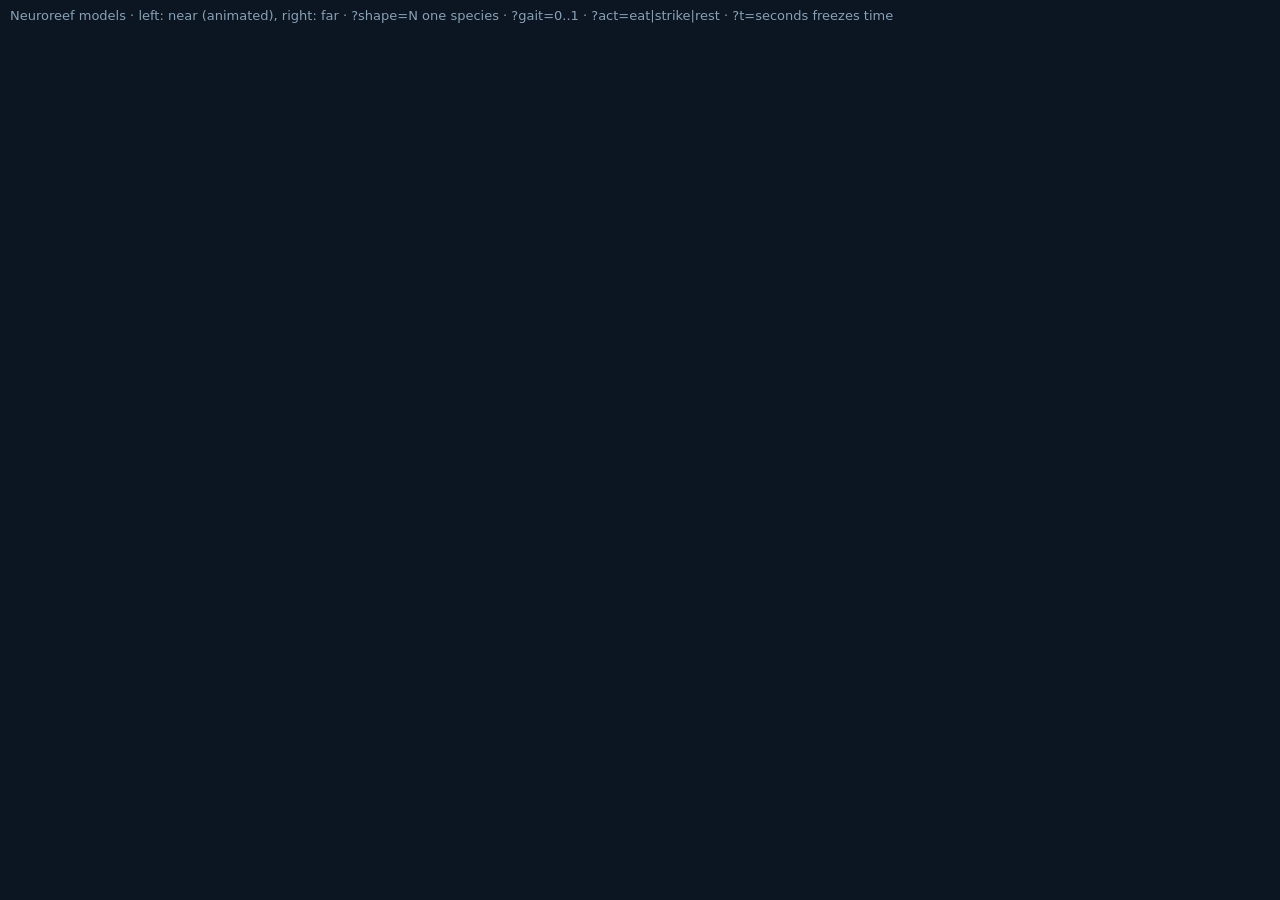
==== src/Neuroreef.Server/wwwroot/gallery.html @ 5f1a2d0c "Console: animated near models framework, far models, model gallery Animals near the camera are drawn" ====
<!doctype html>
<html lang="en">
<head>
<meta charset="utf-8">
<meta name="viewport" content="width=device-width, initial-scale=1">
<title>Neuroreef models</title>
<script type="importmap">{ "imports": { "three": "./lib/three.module.min.js" } }</script>
<style>
  html, body { margin: 0; height: 100%; background: #0b1622; color: #d7e3ee; font: 13px system-ui, sans-serif; overflow: hidden; }
  #info { position: fixed; top: 8px; left: 10px; color: #8aa0b5; }
  canvas { display: block; width: 100%; height: 100%; }
  .lab { position: fixed; transform: translate(-50%, 0); font-size: 11px; color: #d7e3ee; text-shadow: 0 1px 2px #000; white-space: nowrap; pointer-events: none; }
</style>
</head>
<body>
<div id="info">Neuroreef models · left: near (animated), right: far · ?shape=N one species · ?gait=0..1 · ?act=eat|strike|rest · ?t=seconds freezes time</div>
<canvas id="c"></canvas>
<script type="module">
// A model gallery for checking the species models without running the world: every species near
// (animated) and far, with its triangle count. Reads the species list from /api/meta.
import * as THREE from 'three';
import { OrbitControls } from './lib/OrbitControls.js';
import { buildSpecies } from './js/creatures/index.js';
import { withAnim } from './js/creatures/anim.js';

const q = new URLSearchParams(location.search);
const only = q.has('shape') ? +q.get('shape') : -1, gait = q.has('gait') ? +q.get('gait') : 0.6;
const act = { eat: 1, strike: 2 }[q.get('act')] || 0, rest = q.get('act') === 'rest' ? 1 : 0;
const frozen = q.has('t') ? +q.get('t') : null;
const meta = await (await fetch('api/meta')).json();

const canvas = document.getElementById('c');
const renderer = new THREE.WebGLRenderer({ canvas, antialias: true, preserveDrawingBuffer: true });
renderer.outputColorSpace = THREE.SRGBColorSpace;
const scene = new THREE.Scene(); scene.background = new THREE.Color(0x0b1622);
scene.add(new THREE.HemisphereLight(0xcfe6ff, 0x3a2f22, 1.1));
const sun = new THREE.DirectionalLight(0xfff1dd, 1.6); sun.position.set(0.4, 1, 0.25); scene.add(sun);
const camera = new THREE.PerspectiveCamera(40, 1, 0.05, 500);
const controls = new OrbitControls(camera, canvas);

const list = meta.species.filter((s) => only < 0 || s.shape === only);
const cols = only >= 0 ? 1 : 5, cell = 5, labels = [], mats = [];
list.forEach((sp, i) => {
  const b = buildSpecies(sp);
  const cx = (i % cols) * cell * 2 - (cols - 1) * cell, cz = Math.floor(i / cols) * cell - (Math.ceil(list.length / cols) - 1) * cell / 2;
  const geo = withAnim(b.nearGeo, 1);
  geo.attributes.aAnim.array.set([gait, 0.3, act, rest]);
  const near = new THREE.InstancedMesh(geo, b.nearMat, 1); near.setMatrixAt(0, new THREE.Matrix4().makeTranslation(cx - 1.4, sp.loco === 'Swim' ? 0.4 : 0, cz));
  const far = new THREE.InstancedMesh(b.farGeo, b.farMat, 1); far.setMatrixAt(0, new THREE.Matrix4().makeTranslation(cx + 1.6, sp.loco === 'Swim' ? 0.4 : 0, cz));
  near.frustumCulled = far.frustumCulled = false;
  scene.add(near, far); mats.push(b.nearMat);
  const ground = new THREE.Mesh(new THREE.PlaneGeometry(cell * 2 - 0.3, cell - 0.3), new THREE.MeshLambertMaterial({ color: sp.loco === 'Swim' ? 0x1d4a66 : 0x3b4a2a }));
  ground.rotation.x = -Math.PI / 2; ground.position.set(cx, -0.01, cz); scene.add(ground);
  const l = document.createElement('div'); l.className = 'lab'; l.textContent = `${sp.name} · ${Math.round(b.triangles)} tris`; document.body.append(l);
  labels.push([l, new THREE.Vector3(cx, -0.2, cz + cell / 2 - 0.6)]);
});
if (only >= 0) { camera.position.set(1, 2.2, 5.5); controls.target.set(0, 0.6, 0); }
else { camera.position.set(0, 26, 26); controls.target.set(0, 0, 0); }
controls.update();

function resize() { renderer.setSize(innerWidth, innerHeight, false); camera.aspect = innerWidth / innerHeight; camera.updateProjectionMatrix(); }
addEventListener('resize', resize); resize();
const t0 = performance.now();
function frame() {
  const t = frozen ?? (performance.now() - t0) / 1000;
  for (const m of mats) m.userData.uniforms.uTime.value = t;
  controls.update(); renderer.render(scene, camera);
  for (const [l, p] of labels) { const v = p.clone().project(camera); l.style.left = (v.x + 1) / 2 * innerWidth + 'px'; l.style.top = (1 - v.y) / 2 * innerHeight + 'px'; }
  window.galleryReady = true;
  requestAnimationFrame(frame);
}
frame();
</script>
</body>
</html>
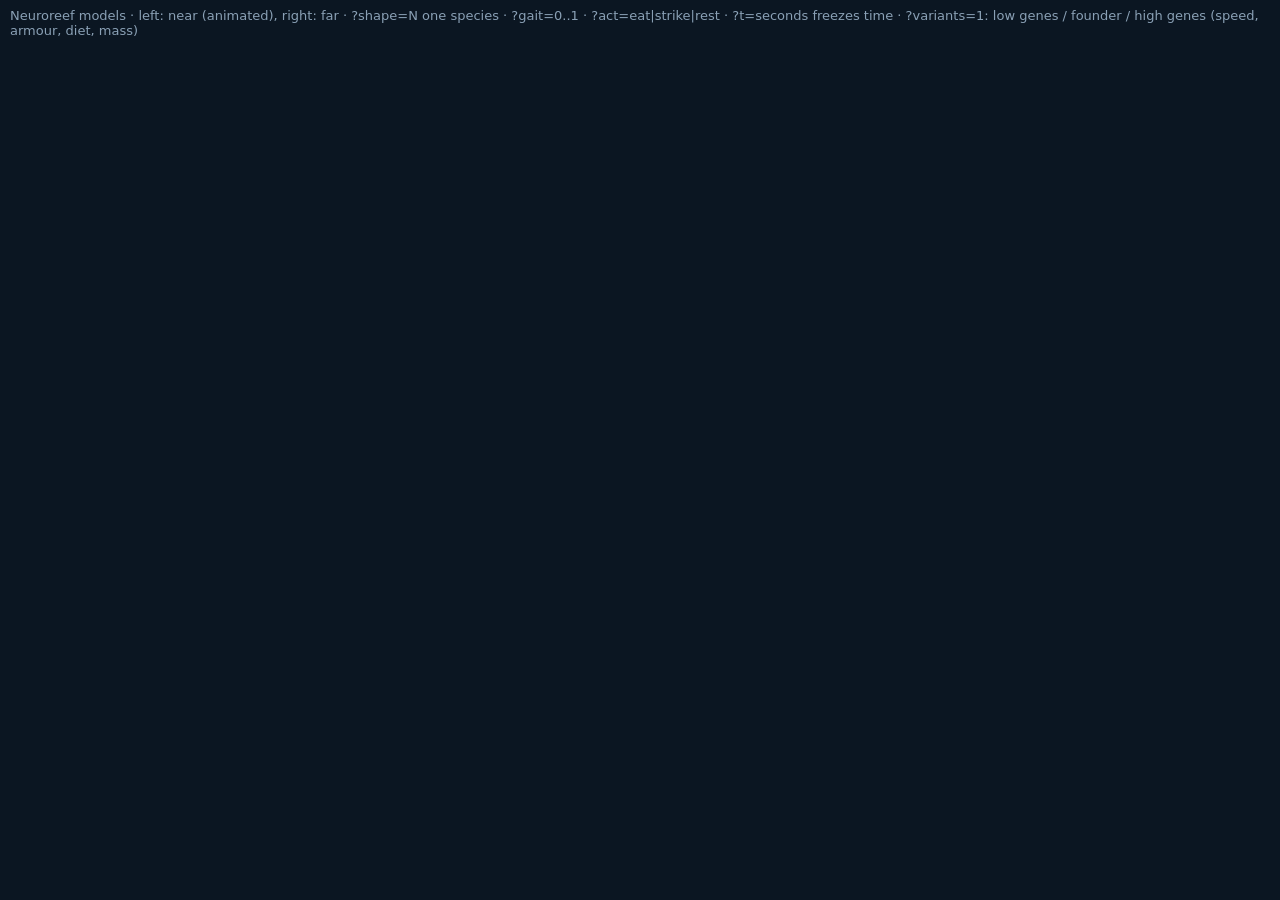
==== commit a73b5a8c: "Console: evolution made visible: gene-driven bodies and trait charts - AGENTS records carry each ani" ====
--- a/src/Neuroreef.Server/wwwroot/gallery.html
+++ b/src/Neuroreef.Server/wwwroot/gallery.html
@@ -13,7 +13,7 @@
 </style>
 </head>
 <body>
-<div id="info">Neuroreef models · left: near (animated), right: far · ?shape=N one species · ?gait=0..1 · ?act=eat|strike|rest · ?t=seconds freezes time</div>
+<div id="info">Neuroreef models · left: near (animated), right: far · ?shape=N one species · ?gait=0..1 · ?act=eat|strike|rest · ?t=seconds freezes time · ?variants=1: low genes / founder / high genes (speed, armour, diet, mass)</div>
 <canvas id="c"></canvas>
 <script type="module">
 // A model gallery for checking the species models without running the world: every species near
@@ -27,6 +27,8 @@
 const only = q.has('shape') ? +q.get('shape') : -1, gait = q.has('gait') ? +q.get('gait') : 0.6;
 const act = { eat: 1, strike: 2 }[q.get('act')] || 0, rest = q.get('act') === 'rest' ? 1 : 0;
 const frozen = q.has('t') ? +q.get('t') : null;
+const variants = q.has('variants');           // three versions per species: low genes, founder, high genes
+const genes = (q.get('genes') || '0,0,0').split(',').map(Number);   // speed, armour, diet drift (-1..1)
 const meta = await (await fetch('api/meta')).json();
 
 const canvas = document.getElementById('c');
@@ -43,12 +45,22 @@
 list.forEach((sp, i) => {
   const b = buildSpecies(sp);
   const cx = (i % cols) * cell * 2 - (cols - 1) * cell, cz = Math.floor(i / cols) * cell - (Math.ceil(list.length / cols) - 1) * cell / 2;
-  const geo = withAnim(b.nearGeo, 1);
-  geo.attributes.aAnim.array.set([gait, 0.3, act, rest]);
-  const near = new THREE.InstancedMesh(geo, b.nearMat, 1); near.setMatrixAt(0, new THREE.Matrix4().makeTranslation(cx - 1.4, sp.loco === 'Swim' ? 0.4 : 0, cz));
-  const far = new THREE.InstancedMesh(b.farGeo, b.farMat, 1); far.setMatrixAt(0, new THREE.Matrix4().makeTranslation(cx + 1.6, sp.loco === 'Swim' ? 0.4 : 0, cz));
-  near.frustumCulled = far.frustumCulled = false;
-  scene.add(near, far); mats.push(b.nearMat);
+  const y0 = sp.loco === 'Swim' ? 0.4 : 0;
+  const set = variants ? [[-1, -1, -1, -1, -2.6], [0, 0, 0, 0, 0], [1, 1, 1, 1, 2.6]] : [[...genes, 0, -1.4]];
+  for (const [gs, ga, gd, gm, dx] of set) {
+    const geo = withAnim(b.nearGeo, 1);
+    geo.attributes.aAnim.array.set([gait, 0.3, act, rest]);
+    geo.attributes.aBody.array.set([gs, ga, gd, 0]);
+    const near = new THREE.InstancedMesh(geo, b.nearMat, 1);
+    const sc = Math.cbrt(Math.pow(2, gm || 0));
+    near.setMatrixAt(0, new THREE.Matrix4().compose(new THREE.Vector3(cx + dx, y0, cz), new THREE.Quaternion(), new THREE.Vector3(sc, sc, sc)));
+    near.frustumCulled = false; scene.add(near);
+  }
+  if (!variants) {
+    const far = new THREE.InstancedMesh(b.farGeo, b.farMat, 1); far.setMatrixAt(0, new THREE.Matrix4().makeTranslation(cx + 1.6, y0, cz));
+    far.frustumCulled = false; scene.add(far);
+  }
+  mats.push(b.nearMat);
   const ground = new THREE.Mesh(new THREE.PlaneGeometry(cell * 2 - 0.3, cell - 0.3), new THREE.MeshLambertMaterial({ color: sp.loco === 'Swim' ? 0x1d4a66 : 0x3b4a2a }));
   ground.rotation.x = -Math.PI / 2; ground.position.set(cx, -0.01, cz); scene.add(ground);
   const l = document.createElement('div'); l.className = 'lab'; l.textContent = `${sp.name} · ${Math.round(b.triangles)} tris`; document.body.append(l);
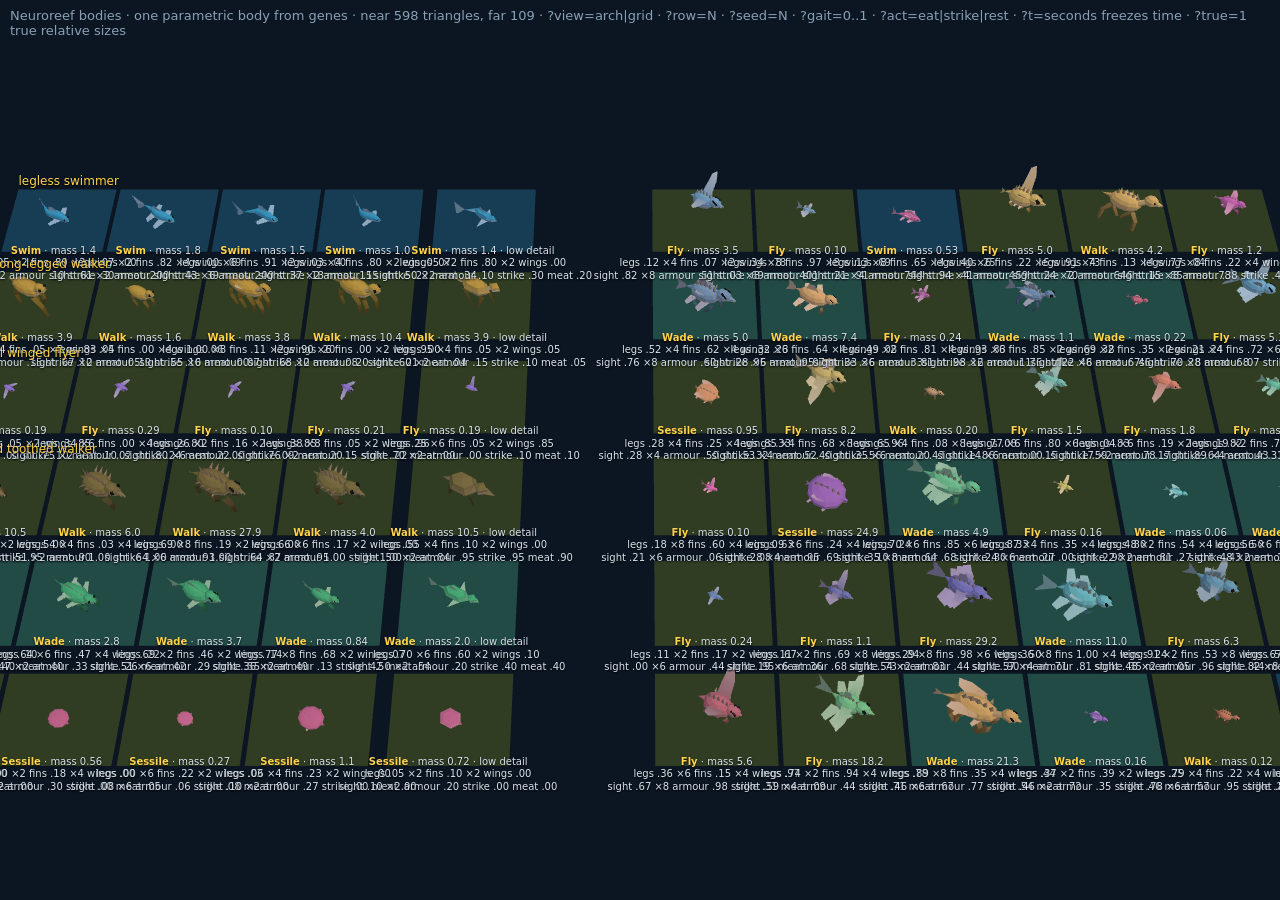
==== commit 13edec0e: "Revision G: no designed categories in senses, bodies or breeding - Raw senses: the nearest and the l" ====
--- a/src/Neuroreef.Server/wwwroot/gallery.html
+++ b/src/Neuroreef.Server/wwwroot/gallery.html
@@ -3,33 +3,76 @@
 <head>
 <meta charset="utf-8">
 <meta name="viewport" content="width=device-width, initial-scale=1">
-<title>Neuroreef models</title>
+<title>Neuroreef bodies</title>
 <script type="importmap">{ "imports": { "three": "./lib/three.module.min.js" } }</script>
 <style>
   html, body { margin: 0; height: 100%; background: #0b1622; color: #d7e3ee; font: 13px system-ui, sans-serif; overflow: hidden; }
-  #info { position: fixed; top: 8px; left: 10px; color: #8aa0b5; }
+  #info { position: fixed; top: 8px; left: 10px; right: 10px; color: #8aa0b5; }
   canvas { display: block; width: 100%; height: 100%; }
-  .lab { position: fixed; transform: translate(-50%, 0); font-size: 11px; color: #d7e3ee; text-shadow: 0 1px 2px #000; white-space: nowrap; pointer-events: none; }
+  .lab { position: fixed; transform: translate(-50%, 0); font-size: 10px; line-height: 1.25; color: #d7e3ee; text-align: center; text-shadow: 0 1px 2px #000; white-space: nowrap; pointer-events: none; }
+  .lab b { color: #ffd34d; font-weight: 600; }
+  .row { position: fixed; transform: translate(0, -50%); font-size: 12px; color: #ffd34d; text-shadow: 0 1px 2px #000; pointer-events: none; }
 </style>
 </head>
 <body>
-<div id="info">Neuroreef models · left: near (animated), right: far · ?shape=N one species · ?gait=0..1 · ?act=eat|strike|rest · ?t=seconds freezes time · ?variants=1: low genes / founder / high genes (speed, armour, diet, mass)</div>
+<div id="info"></div>
 <canvas id="c"></canvas>
 <script type="module">
-// A model gallery for checking the species models without running the world: every species near
-// (animated) and far, with its triangle count. Reads the species list from /api/meta.
+// A body gallery for checking the parametric organism body without running the world. Every tile is one
+// gene combination drawn by the same shader the console uses (js/creatures/body.js, anim.js).
+//   ?view=arch      labelled archetype rows (each: four variants near, then the low-detail body)
+//   ?view=grid      a grid of random gene combinations, seeded by ?seed=N
+//   ?row=N          one archetype row only (close up)
+//   (default: both) ?gait=0..1 · ?act=eat|strike|rest · ?t=seconds freezes time · ?true=1 true relative sizes
 import * as THREE from 'three';
 import { OrbitControls } from './lib/OrbitControls.js';
-import { buildSpecies } from './js/creatures/index.js';
-import { withAnim } from './js/creatures/anim.js';
+import { bodyGeometry, bodyMaterial, bodyMesh, setBody, commitBodies, bodySize, massOf, locoOf, triangles } from './js/creatures/body.js';
 
 const q = new URLSearchParams(location.search);
-const only = q.has('shape') ? +q.get('shape') : -1, gait = q.has('gait') ? +q.get('gait') : 0.6;
+const row = q.has('row') ? +q.get('row') : -1, view = row >= 0 ? 'arch' : q.get('view') || 'both', seed = +(q.get('seed') || 1), trueSize = q.has('true');
+const gait = q.has('gait') ? +q.get('gait') : 0.6;
 const act = { eat: 1, strike: 2 }[q.get('act')] || 0, rest = q.get('act') === 'rest' ? 1 : 0;
 const frozen = q.has('t') ? +q.get('t') : null;
-const variants = q.has('variants');           // three versions per species: low genes, founder, high genes
-const genes = (q.get('genes') || '0,0,0').split(',').map(Number);   // speed, armour, diet drift (-1..1)
-const meta = await (await fetch('api/meta')).json();
+
+function mulberry(a) { return () => { a |= 0; a = (a + 0x6D2B79F5) | 0; let t = Math.imul(a ^ (a >>> 15), 1 | a); t = (t + Math.imul(t ^ (t >>> 7), 61 | t)) ^ t; return ((t ^ (t >>> 14)) >>> 0) / 4294967296; }; }
+const rnd = mulberry(seed * 7919 + 13);
+const organ = () => (Math.floor(rnd() * 255) - 127 + 127) / 254;     // a uniform int8 gene as an organ size
+
+const ARCH = [
+  ['legless swimmer',        { legs: 0.05, fins: 0.80, wings: 0.00, sight: 0.50, armour: 0.10, strike: 0.30, meat: 0.20, m01: 0.50, legPairs: 1 }, 0x3fa7d6],
+  ['long-legged walker',     { legs: 0.95, fins: 0.05, wings: 0.05, sight: 0.60, armour: 0.15, strike: 0.10, meat: 0.05, m01: 0.65, legPairs: 2 }, 0xc9a24a],
+  ['small winged flyer',     { legs: 0.25, fins: 0.05, wings: 0.85, sight: 0.70, armour: 0.00, strike: 0.10, meat: 0.10, m01: 0.20, legPairs: 3 }, 0x9f7fe0],
+  ['armoured toothed walker',{ legs: 0.55, fins: 0.10, wings: 0.00, sight: 0.50, armour: 0.95, strike: 0.95, meat: 0.90, m01: 0.80, legPairs: 2 }, 0x8a8f5a],
+  ['wader',                  { legs: 0.70, fins: 0.60, wings: 0.10, sight: 0.50, armour: 0.20, strike: 0.40, meat: 0.40, m01: 0.55, legPairs: 3 }, 0x4fc48a],
+  ['settled',                { legs: 0.05, fins: 0.10, wings: 0.00, sight: 0.10, armour: 0.20, strike: 0.00, meat: 0.00, m01: 0.40, legPairs: 1 }, 0xd46f9a],
+];
+
+const tiles = [];   // { body, color (hex), x, z, far, label }
+const clamp01 = (v) => Math.max(0, Math.min(1, v));
+let x0 = 0;
+if (view !== 'grid') {
+  ARCH.forEach(([name, base, color], r) => {
+    if (row >= 0 && r !== row) return;
+    for (let i = 0; i < 5; i++) {
+      let b = { ...base };
+      if (i > 0 && i < 4) {    // variants: the same plan with jittered genes (kept on the same locomotion)
+        const v = {}; for (const k in base) v[k] = clamp01(base[k] + (rnd() - 0.5) * 0.3);
+        v.meat = Math.min(0.95, v.meat); v.finPairs = i === 1 ? 2 : 1; v.eyePairs = i === 2 ? 3 : 1; v.legPairs = i === 3 ? 1 + (base.legPairs % 4) : i === 2 ? 1 + ((base.legPairs + 1) % 4) : base.legPairs;   // other leg counts
+        if (locoOf(v.legs, v.fins, v.wings) === locoOf(base.legs, base.fins, base.wings)) b = v;
+      }
+      tiles.push({ body: b, color, x: i * 10 + (i === 4 ? 1 : 0), z: r * 10, far: i === 4, row: r === 0 || i === 0 ? name : null });
+    }
+  });
+  x0 = 62;
+}
+if (view !== 'arch') {
+  const cols = 6, rows = view === 'grid' ? 5 : 6;
+  for (let r = 0; r < rows; r++) for (let c = 0; c < cols; c++) {
+    const b = { legs: organ(), fins: organ(), wings: organ(), sight: organ(), armour: organ(), strike: organ(), meat: Math.min(0.95, organ()), m01: organ(), legPairs: 1 + Math.floor(rnd() * 4), finPairs: 1 + Math.floor(rnd() * 4), eyePairs: 1 + Math.floor(rnd() * 4) };
+    const color = new THREE.Color().setHSL(rnd(), 0.55, 0.5).getHex();
+    tiles.push({ body: b, color, x: x0 + c * 10, z: r * 10, far: false });
+  }
+}
 
 const canvas = document.getElementById('c');
 const renderer = new THREE.WebGLRenderer({ canvas, antialias: true, preserveDrawingBuffer: true });
@@ -37,47 +80,53 @@
 const scene = new THREE.Scene(); scene.background = new THREE.Color(0x0b1622);
 scene.add(new THREE.HemisphereLight(0xcfe6ff, 0x3a2f22, 1.1));
 const sun = new THREE.DirectionalLight(0xfff1dd, 1.6); sun.position.set(0.4, 1, 0.25); scene.add(sun);
-const camera = new THREE.PerspectiveCamera(40, 1, 0.05, 500);
+const camera = new THREE.PerspectiveCamera(35, 1, 0.1, 1000);
 const controls = new OrbitControls(camera, canvas);
 
-const list = meta.species.filter((s) => only < 0 || s.shape === only);
-const cols = only >= 0 ? 1 : 5, cell = 5, labels = [], mats = [];
-list.forEach((sp, i) => {
-  const b = buildSpecies(sp);
-  const cx = (i % cols) * cell * 2 - (cols - 1) * cell, cz = Math.floor(i / cols) * cell - (Math.ceil(list.length / cols) - 1) * cell / 2;
-  const y0 = sp.loco === 'Swim' ? 0.4 : 0;
-  const set = variants ? [[-1, -1, -1, -1, -2.6], [0, 0, 0, 0, 0], [1, 1, 1, 1, 2.6]] : [[...genes, 0, -1.4]];
-  for (const [gs, ga, gd, gm, dx] of set) {
-    const geo = withAnim(b.nearGeo, 1);
-    geo.attributes.aAnim.array.set([gait, 0.3, act, rest]);
-    geo.attributes.aBody.array.set([gs, ga, gd, 0]);
-    const near = new THREE.InstancedMesh(geo, b.nearMat, 1);
-    const sc = Math.cbrt(Math.pow(2, gm || 0));
-    near.setMatrixAt(0, new THREE.Matrix4().compose(new THREE.Vector3(cx + dx, y0, cz), new THREE.Quaternion(), new THREE.Vector3(sc, sc, sc)));
-    near.frustumCulled = false; scene.add(near);
+const mat = bodyMaterial(), nearGeo = bodyGeometry('near'), farGeo = bodyGeometry('far');
+const N = bodyMesh(nearGeo, mat, tiles.length), F = bodyMesh(farGeo, mat, tiles.length);
+scene.add(N.mesh, F.mesh);
+let nn = 0, nf = 0;
+const labels = [], col = new THREE.Color(), f2 = (v) => v.toFixed(2).replace(/^0/, '');
+tiles.forEach((tl, i) => {
+  const b = tl.body, loco = (b.loco = locoOf(b.legs, b.fins, b.wings)), mass = massOf(b.m01 * 255 - 128);
+  const sc = trueSize ? bodySize(mass) : Math.max(0.9, Math.min(2.4, bodySize(mass)));
+  const y = loco === 'Swim' ? 0.45 * sc : loco === 'Fly' && !rest ? 0.5 + 0.8 * sc : 0;
+  col.setHex(tl.color);
+  const B = tl.far ? F : N, k = tl.far ? nf++ : nn++;
+  setBody(B, k, tl.x, y, tl.z, 0.5, sc, sc * (rest && loco !== 'Fly' ? 0.7 : 1), b, loco === 'Sessile' ? 0 : gait, (i * 0.37) % 1, act, rest, col.r, col.g, col.b);
+  const ground = new THREE.Mesh(new THREE.PlaneGeometry(9.6, 7.6), new THREE.MeshLambertMaterial({ color: loco === 'Swim' ? 0x1d4a66 : loco === 'Wade' ? 0x2c5a55 : 0x3b4a2a }));
+  ground.rotation.x = -Math.PI / 2; ground.position.set(tl.x, -0.01, tl.z); scene.add(ground);
+  const l = document.createElement('div'); l.className = 'lab';
+  l.innerHTML = `<b>${loco}</b> · mass ${mass < 1 ? mass.toFixed(2) : mass.toFixed(1)}${tl.far ? ' · low detail' : ''}<br>` +
+    `legs ${f2(b.legs)} ×${2 * b.legPairs} fins ${f2(b.fins)} ×${2 * (b.finPairs || 1)} wings ${f2(b.wings)}<br>sight ${f2(b.sight)} ×${2 * (b.eyePairs || 1)} armour ${f2(b.armour)} strike ${f2(b.strike)} meat ${f2(b.meat)}`;
+  document.body.append(l); labels.push([l, new THREE.Vector3(tl.x, 0, tl.z + 3.0)]);
+  if (tl.row && tl.x === 0) {
+    const r = document.createElement('div'); r.className = 'row'; r.textContent = tl.row; document.body.append(r);
+    labels.push([r, new THREE.Vector3(tl.x - 4.8, 0, tl.z - 3.8), true]);
   }
-  if (!variants) {
-    const far = new THREE.InstancedMesh(b.farGeo, b.farMat, 1); far.setMatrixAt(0, new THREE.Matrix4().makeTranslation(cx + 1.6, y0, cz));
-    far.frustumCulled = false; scene.add(far);
-  }
-  mats.push(b.nearMat);
-  const ground = new THREE.Mesh(new THREE.PlaneGeometry(cell * 2 - 0.3, cell - 0.3), new THREE.MeshLambertMaterial({ color: sp.loco === 'Swim' ? 0x1d4a66 : 0x3b4a2a }));
-  ground.rotation.x = -Math.PI / 2; ground.position.set(cx, -0.01, cz); scene.add(ground);
-  const l = document.createElement('div'); l.className = 'lab'; l.textContent = `${sp.name} · ${Math.round(b.triangles)} tris`; document.body.append(l);
-  labels.push([l, new THREE.Vector3(cx, -0.2, cz + cell / 2 - 0.6)]);
 });
-if (only >= 0) { camera.position.set(1, 2.2, 5.5); controls.target.set(0, 0.6, 0); }
-else { camera.position.set(0, 26, 26); controls.target.set(0, 0, 0); }
-controls.update();
+commitBodies(N, nn); commitBodies(F, nf);
+document.getElementById('info').textContent = `Neuroreef bodies · one parametric body from genes · near ${triangles(nearGeo)} triangles, far ${triangles(farGeo)} · ` +
+  `?view=arch|grid · ?row=N · ?seed=N · ?gait=0..1 · ?act=eat|strike|rest · ?t=seconds freezes time · ?true=1 true relative sizes`;
+
+// frame all tiles
+const xs = tiles.map((t) => t.x), zs = tiles.map((t) => t.z);
+const cx = (Math.min(...xs) + Math.max(...xs)) / 2, cz = (Math.min(...zs) + Math.max(...zs)) / 2;
+const span = Math.max((Math.max(...xs) - Math.min(...xs) + 10) * (row >= 0 ? 0.68 : 0.85), (Math.max(...zs) - Math.min(...zs) + 10) * 1.3);
+controls.target.set(cx, 0, cz + 0.5); camera.position.set(cx, span * (row >= 0 ? 0.45 : 1.05), cz + span * (row >= 0 ? 0.75 : 0.6)); controls.update();
 
 function resize() { renderer.setSize(innerWidth, innerHeight, false); camera.aspect = innerWidth / innerHeight; camera.updateProjectionMatrix(); }
 addEventListener('resize', resize); resize();
 const t0 = performance.now();
 function frame() {
-  const t = frozen ?? (performance.now() - t0) / 1000;
-  for (const m of mats) m.userData.uniforms.uTime.value = t;
+  mat.userData.uniforms.uTime.value = frozen ?? (performance.now() - t0) / 1000;
   controls.update(); renderer.render(scene, camera);
-  for (const [l, p] of labels) { const v = p.clone().project(camera); l.style.left = (v.x + 1) / 2 * innerWidth + 'px'; l.style.top = (1 - v.y) / 2 * innerHeight + 'px'; }
+  for (const [l, p, left] of labels) {
+    const v = p.clone().project(camera);
+    l.style.left = (v.x + 1) / 2 * innerWidth + 'px'; l.style.top = (1 - v.y) / 2 * innerHeight + 'px';
+    if (left) l.style.transform = 'translate(0, -110%)';
+  }
   window.galleryReady = true;
   requestAnimationFrame(frame);
 }
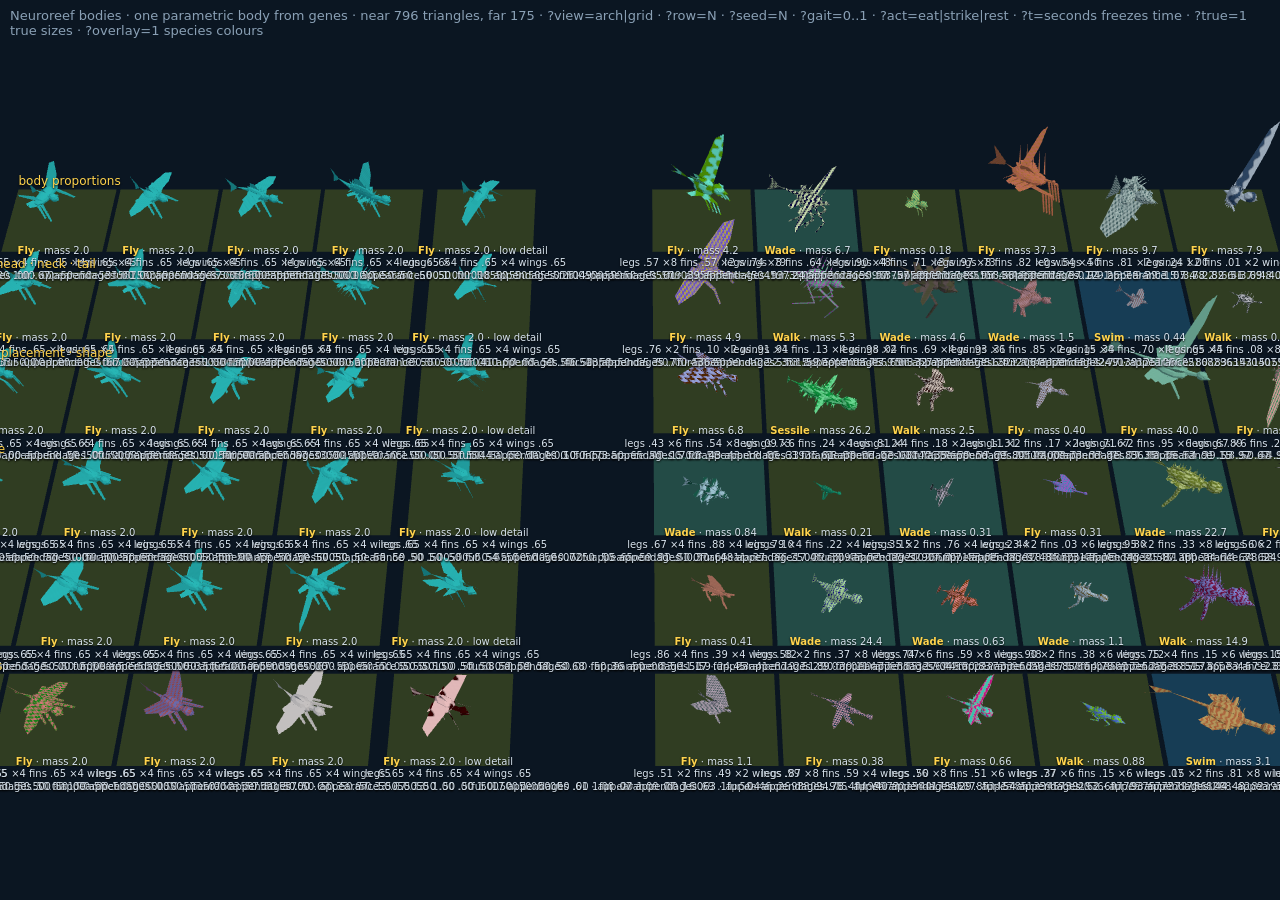
==== commit b8c4d734: "Add inherited genetic appearance and gene-driven creature rendering Co-authored-by: FredBearFin <145" ====
--- a/src/Neuroreef.Server/wwwroot/gallery.html
+++ b/src/Neuroreef.Server/wwwroot/gallery.html
@@ -20,13 +20,13 @@
 <script type="module">
 // A body gallery for checking the parametric organism body without running the world. Every tile is one
 // gene combination drawn by the same shader the console uses (js/creatures/body.js, anim.js).
-//   ?view=arch      labelled archetype rows (each: four variants near, then the low-detail body)
+//   ?view=arch      labelled appearance sweeps (each: four variants near, then the low-detail body)
 //   ?view=grid      a grid of random gene combinations, seeded by ?seed=N
-//   ?row=N          one archetype row only (close up)
+//   ?row=N          one appearance row only (close up)
 //   (default: both) ?gait=0..1 · ?act=eat|strike|rest · ?t=seconds freezes time · ?true=1 true relative sizes
 import * as THREE from 'three';
 import { OrbitControls } from './lib/OrbitControls.js';
-import { bodyGeometry, bodyMaterial, bodyMesh, setBody, commitBodies, bodySize, massOf, locoOf, triangles } from './js/creatures/body.js';
+import { bodyGeometry, bodyMaterial, bodyMesh, setBody, commitBodies, bodySize, massOf, locoOf, triangles, DEFAULT_APPEARANCE } from './js/creatures/body.js';
 
 const q = new URLSearchParams(location.search);
 const row = q.has('row') ? +q.get('row') : -1, view = row >= 0 ? 'arch' : q.get('view') || 'both', seed = +(q.get('seed') || 1), trueSize = q.has('true');
@@ -38,29 +38,26 @@
 const rnd = mulberry(seed * 7919 + 13);
 const organ = () => (Math.floor(rnd() * 255) - 127 + 127) / 254;     // a uniform int8 gene as an organ size
 
-const ARCH = [
-  ['legless swimmer',        { legs: 0.05, fins: 0.80, wings: 0.00, sight: 0.50, armour: 0.10, strike: 0.30, meat: 0.20, m01: 0.50, legPairs: 1 }, 0x3fa7d6],
-  ['long-legged walker',     { legs: 0.95, fins: 0.05, wings: 0.05, sight: 0.60, armour: 0.15, strike: 0.10, meat: 0.05, m01: 0.65, legPairs: 2 }, 0xc9a24a],
-  ['small winged flyer',     { legs: 0.25, fins: 0.05, wings: 0.85, sight: 0.70, armour: 0.00, strike: 0.10, meat: 0.10, m01: 0.20, legPairs: 3 }, 0x9f7fe0],
-  ['armoured toothed walker',{ legs: 0.55, fins: 0.10, wings: 0.00, sight: 0.50, armour: 0.95, strike: 0.95, meat: 0.90, m01: 0.80, legPairs: 2 }, 0x8a8f5a],
-  ['wader',                  { legs: 0.70, fins: 0.60, wings: 0.10, sight: 0.50, armour: 0.20, strike: 0.40, meat: 0.40, m01: 0.55, legPairs: 3 }, 0x4fc48a],
-  ['settled',                { legs: 0.05, fins: 0.10, wings: 0.00, sight: 0.10, armour: 0.20, strike: 0.00, meat: 0.00, m01: 0.40, legPairs: 1 }, 0xd46f9a],
+const SWEEPS = [
+  ['body proportions', [0, 1, 2]],
+  ['head · neck · tail', [3, 4, 5]],
+  ['limb placement · shape', [6, 7]],
+  ['fin outline', [8]],
+  ['wing outline', [9]],
+  ['pigment · markings', [10, 11, 12, 13, 14, 15]],
 ];
 
 const tiles = [];   // { body, color (hex), x, z, far, label }
-const clamp01 = (v) => Math.max(0, Math.min(1, v));
 let x0 = 0;
 if (view !== 'grid') {
-  ARCH.forEach(([name, base, color], r) => {
+  SWEEPS.forEach(([name, genes], r) => {
     if (row >= 0 && r !== row) return;
     for (let i = 0; i < 5; i++) {
-      let b = { ...base };
-      if (i > 0 && i < 4) {    // variants: the same plan with jittered genes (kept on the same locomotion)
-        const v = {}; for (const k in base) v[k] = clamp01(base[k] + (rnd() - 0.5) * 0.3);
-        v.meat = Math.min(0.95, v.meat); v.finPairs = i === 1 ? 2 : 1; v.eyePairs = i === 2 ? 3 : 1; v.legPairs = i === 3 ? 1 + (base.legPairs % 4) : i === 2 ? 1 + ((base.legPairs + 1) % 4) : base.legPairs;   // other leg counts
-        if (locoOf(v.legs, v.fins, v.wings) === locoOf(base.legs, base.fins, base.wings)) b = v;
-      }
-      tiles.push({ body: b, color, x: i * 10 + (i === 4 ? 1 : 0), z: r * 10, far: i === 4, row: r === 0 || i === 0 ? name : null });
+      const appearance = new Float32Array(DEFAULT_APPEARANCE), u = (i === 4 ? 0 : i) / 3;
+      appearance[11] = 0.65;
+      for (let j = 0; j < genes.length; j++) appearance[genes[j]] = j % 2 ? 1 - u : u;
+      const b = { legs: 0.65, fins: 0.65, wings: 0.65, sight: 0.5, armour: 0.3, strike: 0.3, meat: 0.2, m01: 0.5, legPairs: 2, finPairs: 2, eyePairs: 1, fur: r === 0 ? u : 0, append: r === 1 ? u : 0, appearance };
+      tiles.push({ body: b, color: 0x8aa0b5, x: i * 10 + (i === 4 ? 1 : 0), z: r * 10, far: i === 4, row: i === 0 ? name : null });
     }
   });
   x0 = 62;
@@ -68,7 +65,7 @@
 if (view !== 'arch') {
   const cols = 6, rows = view === 'grid' ? 5 : 6;
   for (let r = 0; r < rows; r++) for (let c = 0; c < cols; c++) {
-    const b = { legs: organ(), fins: organ(), wings: organ(), sight: organ(), armour: organ(), strike: organ(), meat: Math.min(0.95, organ()), m01: organ(), legPairs: 1 + Math.floor(rnd() * 4), finPairs: 1 + Math.floor(rnd() * 4), eyePairs: 1 + Math.floor(rnd() * 4) };
+    const b = { legs: organ(), fins: organ(), wings: organ(), sight: organ(), armour: organ(), strike: organ(), meat: Math.min(0.95, organ()), m01: organ(), legPairs: 1 + Math.floor(rnd() * 4), finPairs: 1 + Math.floor(rnd() * 4), eyePairs: 1 + Math.floor(rnd() * 4), fur: organ(), append: organ(), appearance: Float32Array.from({ length: 16 }, organ) };
     const color = new THREE.Color().setHSL(rnd(), 0.55, 0.5).getHex();
     tiles.push({ body: b, color, x: x0 + c * 10, z: r * 10, far: false });
   }
@@ -84,6 +81,7 @@
 const controls = new OrbitControls(camera, canvas);
 
 const mat = bodyMaterial(), nearGeo = bodyGeometry('near'), farGeo = bodyGeometry('far');
+mat.userData.uniforms.uSpeciesOverlay.value = q.has('overlay') ? 1 : 0;
 const N = bodyMesh(nearGeo, mat, tiles.length), F = bodyMesh(farGeo, mat, tiles.length);
 scene.add(N.mesh, F.mesh);
 let nn = 0, nf = 0;
@@ -99,7 +97,7 @@
   ground.rotation.x = -Math.PI / 2; ground.position.set(tl.x, -0.01, tl.z); scene.add(ground);
   const l = document.createElement('div'); l.className = 'lab';
   l.innerHTML = `<b>${loco}</b> · mass ${mass < 1 ? mass.toFixed(2) : mass.toFixed(1)}${tl.far ? ' · low detail' : ''}<br>` +
-    `legs ${f2(b.legs)} ×${2 * b.legPairs} fins ${f2(b.fins)} ×${2 * (b.finPairs || 1)} wings ${f2(b.wings)}<br>sight ${f2(b.sight)} ×${2 * (b.eyePairs || 1)} armour ${f2(b.armour)} strike ${f2(b.strike)} meat ${f2(b.meat)}`;
+    `legs ${f2(b.legs)} ×${2 * b.legPairs} fins ${f2(b.fins)} ×${2 * (b.finPairs || 1)} wings ${f2(b.wings)}<br>fur ${f2(b.fur)} appendages ${f2(b.append)} · appearance ${Array.from(b.appearance, f2).join(' ')}`;
   document.body.append(l); labels.push([l, new THREE.Vector3(tl.x, 0, tl.z + 3.0)]);
   if (tl.row && tl.x === 0) {
     const r = document.createElement('div'); r.className = 'row'; r.textContent = tl.row; document.body.append(r);
@@ -108,7 +106,7 @@
 });
 commitBodies(N, nn); commitBodies(F, nf);
 document.getElementById('info').textContent = `Neuroreef bodies · one parametric body from genes · near ${triangles(nearGeo)} triangles, far ${triangles(farGeo)} · ` +
-  `?view=arch|grid · ?row=N · ?seed=N · ?gait=0..1 · ?act=eat|strike|rest · ?t=seconds freezes time · ?true=1 true relative sizes`;
+  `?view=arch|grid · ?row=N · ?seed=N · ?gait=0..1 · ?act=eat|strike|rest · ?t=seconds freezes time · ?true=1 true sizes · ?overlay=1 species colours`;
 
 // frame all tiles
 const xs = tiles.map((t) => t.x), zs = tiles.map((t) => t.z);
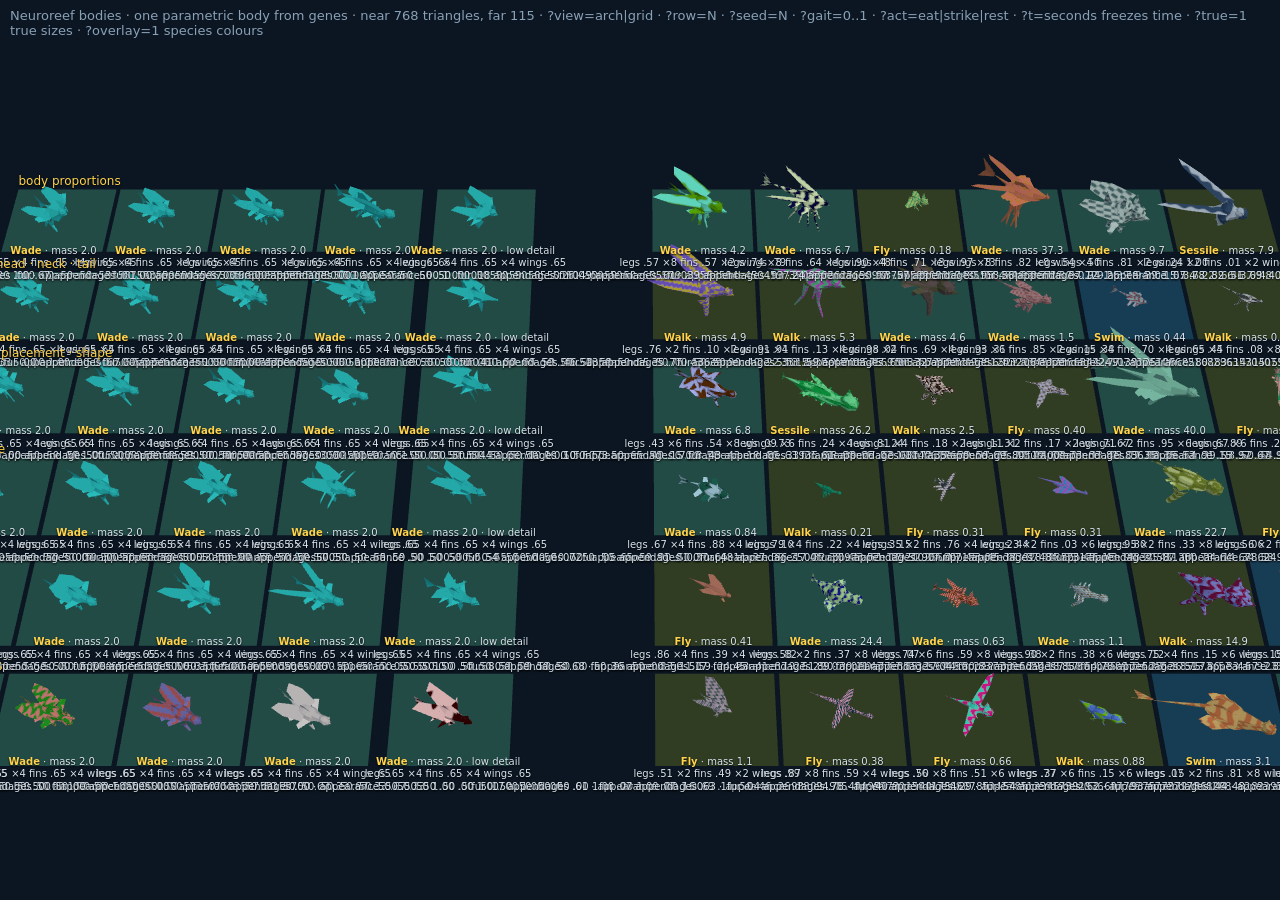
==== commit de99e003: "Bodies drawn as animals, not arthropods (rendering only) From the design team's technical-artist rev" ====
--- a/src/Neuroreef.Server/wwwroot/gallery.html
+++ b/src/Neuroreef.Server/wwwroot/gallery.html
@@ -87,7 +87,7 @@
 let nn = 0, nf = 0;
 const labels = [], col = new THREE.Color(), f2 = (v) => v.toFixed(2).replace(/^0/, '');
 tiles.forEach((tl, i) => {
-  const b = tl.body, loco = (b.loco = locoOf(b.legs, b.fins, b.wings)), mass = massOf(b.m01 * 255 - 128);
+  const b = tl.body, mass = massOf(b.m01 * 255 - 128), loco = (b.loco = locoOf(b.legs, b.fins, b.wings, mass));
   const sc = trueSize ? bodySize(mass) : Math.max(0.9, Math.min(2.4, bodySize(mass)));
   const y = loco === 'Swim' ? 0.45 * sc : loco === 'Fly' && !rest ? 0.5 + 0.8 * sc : 0;
   col.setHex(tl.color);
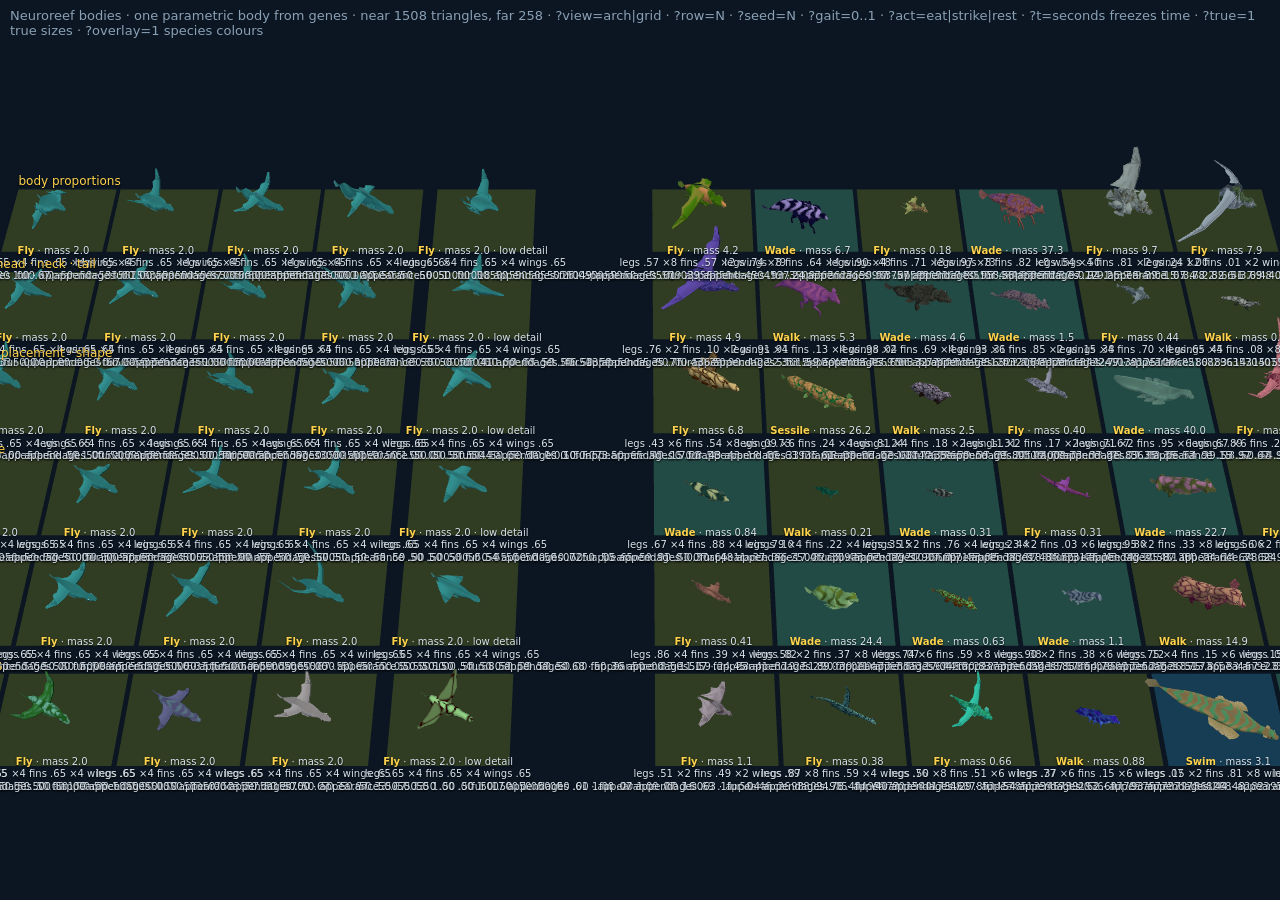
==== commit 82e99be2: "Creature bodies redesigned: one continuous organic form per animal (rendering only) The body is no l" ====
--- a/src/Neuroreef.Server/wwwroot/gallery.html
+++ b/src/Neuroreef.Server/wwwroot/gallery.html
@@ -23,6 +23,8 @@
 //   ?view=arch      labelled appearance sweeps (each: four variants near, then the low-detail body)
 //   ?view=grid      a grid of random gene combinations, seeded by ?seed=N
 //   ?row=N          one appearance row only (close up)
+//   ?view=side      random species seen from the side at eye level: ?n=8 · ?cols=4 · ?loco=Walk|Wade|Swim|Fly|Sessile
+//                   (random gene combinations until n of that locomotion) · ?labels=0 · ?h=heading · ?elev=degrees
 //   (default: both) ?gait=0..1 · ?act=eat|strike|rest · ?t=seconds freezes time · ?true=1 true relative sizes
 import * as THREE from 'three';
 import { OrbitControls } from './lib/OrbitControls.js';
@@ -30,6 +32,7 @@
 
 const q = new URLSearchParams(location.search);
 const row = q.has('row') ? +q.get('row') : -1, view = row >= 0 ? 'arch' : q.get('view') || 'both', seed = +(q.get('seed') || 1), trueSize = q.has('true');
+const side = view === 'side', showLabels = q.get('labels') !== '0', heading = q.has('h') ? +q.get('h') : side ? 0.35 : 0.5;
 const gait = q.has('gait') ? +q.get('gait') : 0.6;
 const act = { eat: 1, strike: 2 }[q.get('act')] || 0, rest = q.get('act') === 'rest' ? 1 : 0;
 const frozen = q.has('t') ? +q.get('t') : null;
@@ -49,7 +52,7 @@
 
 const tiles = [];   // { body, color (hex), x, z, far, label }
 let x0 = 0;
-if (view !== 'grid') {
+if (view !== 'grid' && !side) {
   SWEEPS.forEach(([name, genes], r) => {
     if (row >= 0 && r !== row) return;
     for (let i = 0; i < 5; i++) {
@@ -62,10 +65,22 @@
   });
   x0 = 62;
 }
-if (view !== 'arch') {
+const randomBody = () => ({ legs: organ(), fins: organ(), wings: organ(), sight: organ(), armour: organ(), strike: organ(), meat: Math.min(0.95, organ()), m01: organ(), legPairs: 1 + Math.floor(rnd() * 4), finPairs: 1 + Math.floor(rnd() * 4), eyePairs: 1 + Math.floor(rnd() * 4), fur: organ(), append: organ(), appearance: Float32Array.from({ length: 16 }, organ) });
+if (side) {
+  const n = +(q.get('n') || 8), cols = +(q.get('cols') || 4), want = q.get('loco');
+  // ?set=wings:0.7,legPairs:2,a3:0.9 fixes genes on every body (aN = appearance gene N)
+  const fix = (q.get('set') || '').split(',').filter(Boolean).map((kv) => kv.split(':'));
+  for (let i = 0, tries = 0; i < n && tries < 5000; tries++) {
+    const b = randomBody();
+    for (const [k, v] of fix) if (/^a\d+$/.test(k)) b.appearance[+k.slice(1)] = +v; else b[k] = +v;
+    if (want && locoOf(b.legs, b.fins, b.wings, massOf(b.m01 * 255 - 128)) !== want) continue;
+    tiles.push({ body: b, color: new THREE.Color().setHSL(rnd(), 0.55, 0.5).getHex(), x: (i % cols) * 7, z: Math.floor(i / cols) * 7, far: q.get('far') === '1' });
+    i++;
+  }
+} else if (view !== 'arch') {
   const cols = 6, rows = view === 'grid' ? 5 : 6;
   for (let r = 0; r < rows; r++) for (let c = 0; c < cols; c++) {
-    const b = { legs: organ(), fins: organ(), wings: organ(), sight: organ(), armour: organ(), strike: organ(), meat: Math.min(0.95, organ()), m01: organ(), legPairs: 1 + Math.floor(rnd() * 4), finPairs: 1 + Math.floor(rnd() * 4), eyePairs: 1 + Math.floor(rnd() * 4), fur: organ(), append: organ(), appearance: Float32Array.from({ length: 16 }, organ) };
+    const b = randomBody();
     const color = new THREE.Color().setHSL(rnd(), 0.55, 0.5).getHex();
     tiles.push({ body: b, color, x: x0 + c * 10, z: r * 10, far: false });
   }
@@ -89,13 +104,14 @@
 tiles.forEach((tl, i) => {
   const b = tl.body, mass = massOf(b.m01 * 255 - 128), loco = (b.loco = locoOf(b.legs, b.fins, b.wings, mass));
   const sc = trueSize ? bodySize(mass) : Math.max(0.9, Math.min(2.4, bodySize(mass)));
-  const y = loco === 'Swim' ? 0.45 * sc : loco === 'Fly' && !rest ? 0.5 + 0.8 * sc : 0;
+  const y = loco === 'Swim' ? (side ? 0.25 * sc : 0.45 * sc) : loco === 'Fly' && !rest ? 0.5 + 0.8 * sc : 0;
   col.setHex(tl.color);
   const B = tl.far ? F : N, k = tl.far ? nf++ : nn++;
-  setBody(B, k, tl.x, y, tl.z, 0.5, sc, sc * (rest && loco !== 'Fly' ? 0.7 : 1), b, loco === 'Sessile' ? 0 : gait, (i * 0.37) % 1, act, rest, col.r, col.g, col.b);
-  const ground = new THREE.Mesh(new THREE.PlaneGeometry(9.6, 7.6), new THREE.MeshLambertMaterial({ color: loco === 'Swim' ? 0x1d4a66 : loco === 'Wade' ? 0x2c5a55 : 0x3b4a2a }));
+  setBody(B, k, tl.x, y, tl.z, heading, sc, sc * (rest && loco !== 'Fly' ? 0.7 : 1), b, loco === 'Sessile' ? 0 : gait, (i * 0.37) % 1, act, rest, col.r, col.g, col.b);
+  const ground = new THREE.Mesh(side ? new THREE.PlaneGeometry(7, 7) : new THREE.PlaneGeometry(9.6, 7.6), new THREE.MeshLambertMaterial({ color: loco === 'Swim' ? 0x1d4a66 : loco === 'Wade' ? 0x2c5a55 : 0x3b4a2a }));
   ground.rotation.x = -Math.PI / 2; ground.position.set(tl.x, -0.01, tl.z); scene.add(ground);
-  const l = document.createElement('div'); l.className = 'lab';
+  const l = document.createElement('div'); l.className = 'lab'; if (!showLabels) l.style.display = 'none';
+  if (side) { l.innerHTML = `<b>${loco}</b> · mass ${mass < 1 ? mass.toFixed(2) : mass.toFixed(1)} · legs ×${2 * b.legPairs} ${f2(b.legs)} fins ${f2(b.fins)} wings ${f2(b.wings)} · fur ${f2(b.fur)} armour ${f2(b.armour)} meat ${f2(b.meat)}`; document.body.append(l); labels.push([l, new THREE.Vector3(tl.x, -0.2, tl.z + 2.6)]); return; }
   l.innerHTML = `<b>${loco}</b> · mass ${mass < 1 ? mass.toFixed(2) : mass.toFixed(1)}${tl.far ? ' · low detail' : ''}<br>` +
     `legs ${f2(b.legs)} ×${2 * b.legPairs} fins ${f2(b.fins)} ×${2 * (b.finPairs || 1)} wings ${f2(b.wings)}<br>fur ${f2(b.fur)} appendages ${f2(b.append)} · appearance ${Array.from(b.appearance, f2).join(' ')}`;
   document.body.append(l); labels.push([l, new THREE.Vector3(tl.x, 0, tl.z + 3.0)]);
@@ -112,7 +128,11 @@
 const xs = tiles.map((t) => t.x), zs = tiles.map((t) => t.z);
 const cx = (Math.min(...xs) + Math.max(...xs)) / 2, cz = (Math.min(...zs) + Math.max(...zs)) / 2;
 const span = Math.max((Math.max(...xs) - Math.min(...xs) + 10) * (row >= 0 ? 0.68 : 0.85), (Math.max(...zs) - Math.min(...zs) + 10) * 1.3);
-controls.target.set(cx, 0, cz + 0.5); camera.position.set(cx, span * (row >= 0 ? 0.45 : 1.05), cz + span * (row >= 0 ? 0.75 : 0.6)); controls.update();
+if (side) {
+  const el = (q.has('elev') ? +q.get('elev') : 14) * Math.PI / 180, d = Math.max(Math.max(...xs) - Math.min(...xs) + 7, (Math.max(...zs) - Math.min(...zs) + 7) * 1.6) * 1.25 / +(q.get('zoom') || 1);
+  controls.target.set(cx, 1.0, cz + 0.5); camera.position.set(cx, 1.0 + d * Math.sin(el), cz + 0.5 + d * Math.cos(el));
+} else { controls.target.set(cx, 0, cz + 0.5); camera.position.set(cx, span * (row >= 0 ? 0.45 : 1.05), cz + span * (row >= 0 ? 0.75 : 0.6)); }
+controls.update();
 
 function resize() { renderer.setSize(innerWidth, innerHeight, false); camera.aspect = innerWidth / innerHeight; camera.updateProjectionMatrix(); }
 addEventListener('resize', resize); resize();
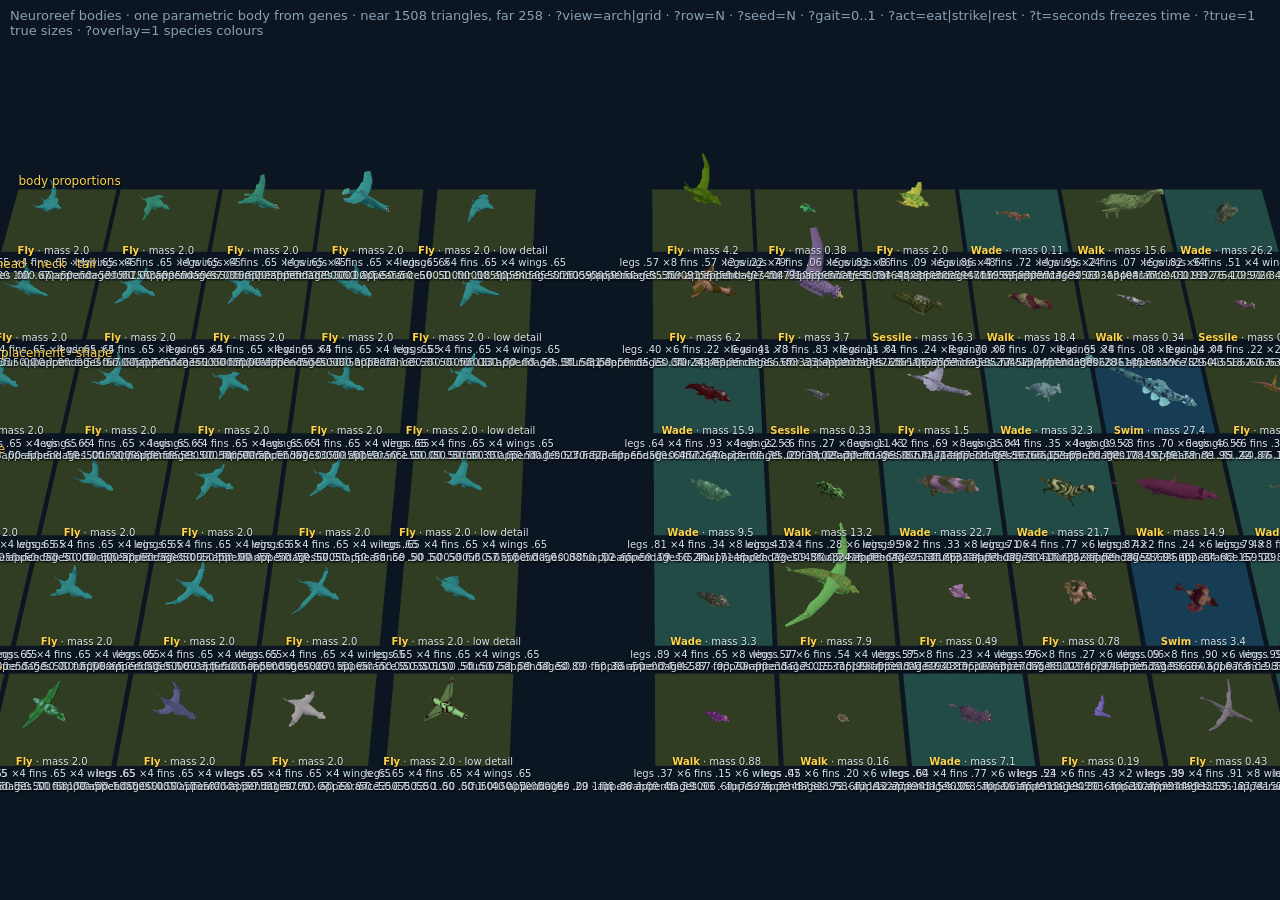
==== commit b28b4f39: "Creature bodies: integument and body plan emerge from physiology genes The one parametric body now r" ====
--- a/src/Neuroreef.Server/wwwroot/gallery.html
+++ b/src/Neuroreef.Server/wwwroot/gallery.html
@@ -65,7 +65,7 @@
   });
   x0 = 62;
 }
-const randomBody = () => ({ legs: organ(), fins: organ(), wings: organ(), sight: organ(), armour: organ(), strike: organ(), meat: Math.min(0.95, organ()), m01: organ(), legPairs: 1 + Math.floor(rnd() * 4), finPairs: 1 + Math.floor(rnd() * 4), eyePairs: 1 + Math.floor(rnd() * 4), fur: organ(), append: organ(), appearance: Float32Array.from({ length: 16 }, organ) });
+const randomBody = () => ({ legs: organ(), fins: organ(), wings: organ(), sight: organ(), armour: organ(), strike: organ(), meat: Math.min(0.95, organ()), m01: organ(), legPairs: 1 + Math.floor(rnd() * 4), finPairs: 1 + Math.floor(rnd() * 4), eyePairs: 1 + Math.floor(rnd() * 4), fur: organ(), append: organ(), appearance: Float32Array.from({ length: 16 }, organ), endo: organ(), lungs: organ(), fibre: organ() });
 if (side) {
   const n = +(q.get('n') || 8), cols = +(q.get('cols') || 4), want = q.get('loco');
   // ?set=wings:0.7,legPairs:2,a3:0.9 fixes genes on every body (aN = appearance gene N)
